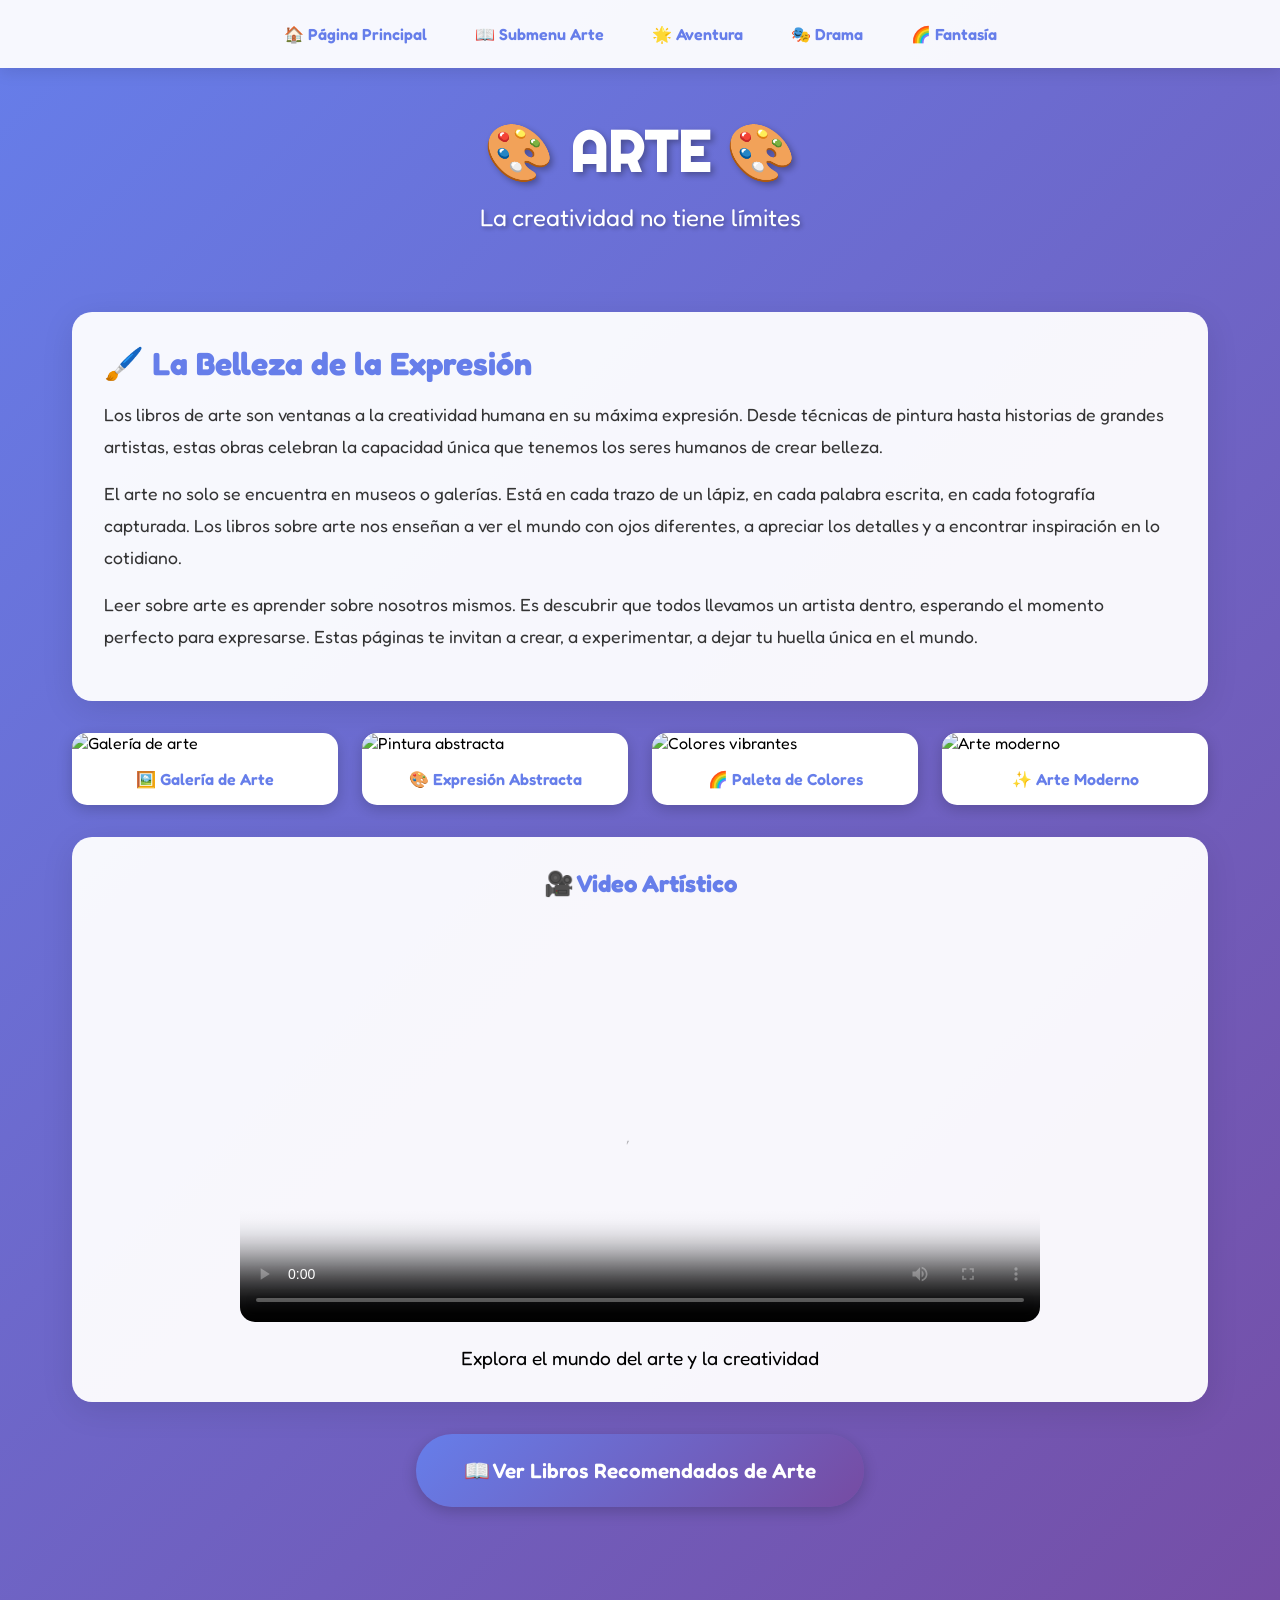
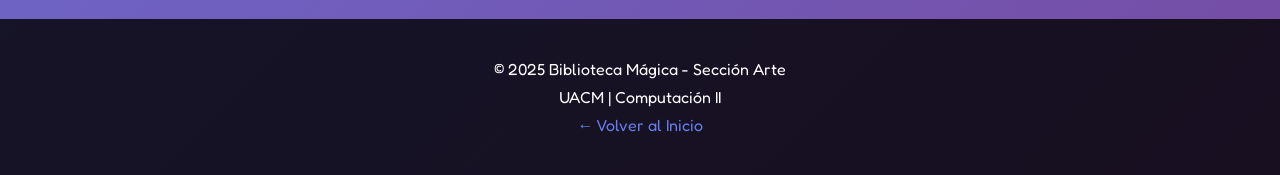
==== arte.html @ 29339f10 "Add files via upload" ====
<!DOCTYPE html>
<html lang="es">
<head>
    <meta charset="UTF-8">
    <meta name="viewport" content="width=device-width, initial-scale=1.0">
    <title>🎨 Arte - Biblioteca Mágica</title>
    <link rel="icon" href="data:image/svg+xml,<svg xmlns='http://www.w3.org/2000/svg' viewBox='0 0 100 100'><text y='.9em' font-size='90'>🎨</text></svg>">
    <link href="https://fonts.googleapis.com/css2?family=Righteous&family=Fredoka:wght@400;600;700&display=swap" rel="stylesheet">
    <link rel="stylesheet" href="arte.css">
    <style>
         </style>
</head>
<body>
    <div class="bubbles">
        <div class="bubble"></div>
        <div class="bubble"></div>
        <div class="bubble"></div>
        <div class="bubble"></div>
        <div class="bubble"></div>
        <div class="bubble"></div>
        <div class="bubble"></div>
        <div class="bubble"></div>
        <div class="bubble"></div>
        <div class="bubble"></div>
    </div>

    <nav>
        <div class="nav-links">
            <a href="index.html" class="back-btn">🏠 Página Principal</a>
            <a href="submenu-arte.html">📖 Submenu Arte</a>
            <a href="aventura.html">🌟 Aventura</a>
            <a href="drama.html">🎭 Drama</a>
            <a href="fantasia.html">🌈 Fantasía</a>
        </div>
    </nav>

    <div class="header">
        <h1>🎨 ARTE 🎨</h1>
        <p>La creatividad no tiene límites</p>
    </div>

    <div class="container">
        <div class="content-box">
            <h2>🖌️ La Belleza de la Expresión</h2>
            <p>Los libros de arte son ventanas a la creatividad humana en su máxima expresión. Desde técnicas de pintura hasta historias de grandes artistas, estas obras celebran la capacidad única que tenemos los seres humanos de crear belleza.</p>
            <p>El arte no solo se encuentra en museos o galerías. Está en cada trazo de un lápiz, en cada palabra escrita, en cada fotografía capturada. Los libros sobre arte nos enseñan a ver el mundo con ojos diferentes, a apreciar los detalles y a encontrar inspiración en lo cotidiano.</p>
            <p>Leer sobre arte es aprender sobre nosotros mismos. Es descubrir que todos llevamos un artista dentro, esperando el momento perfecto para expresarse. Estas páginas te invitan a crear, a experimentar, a dejar tu huella única en el mundo.</p>
        </div>

        <div class="gallery">
            <div class="img-card">
                <img src="https://images.unsplash.com/photo-1460661419201-fd4cecdf8a8b?w=800&q=80" alt="Galería de arte">
                <div class="caption">🖼️ Galería de Arte</div>
            </div>
            <div class="img-card">
                <img src="https://images.unsplash.com/photo-1513364776144-60967b0f800f?w=800&q=80" alt="Pintura abstracta">
                <div class="caption">🎨 Expresión Abstracta</div>
            </div>
            <div class="img-card">
                <img src="https://images.unsplash.com/photo-1579783902614-a3fb3927b6a5?w=800&q=80" alt="Colores vibrantes">
                <div class="caption">🌈 Paleta de Colores</div>
            </div>
            <div class="img-card">
                <img src="https://images.unsplash.com/photo-1547826039-bfc35e0f1ea8?w=800&q=80" alt="Arte moderno">
                <div class="caption">✨ Arte Moderno</div>
            </div>
        </div>

        <div class="video-zone">
            <h2>🎥 Video Artístico</h2>
            <div class="video-wrapper">
                <video controls poster="https://images.unsplash.com/photo-1460661419201-fd4cecdf8a8b?w=800&q=80">
                    <source src="https://commondatastorage.googleapis.com/gtv-videos-bucket/sample/ForBiggerEscapes.mp4" type="video/mp4">
                    Tu navegador no soporta el elemento de video.
                </video>
                <p style="margin-top: 20px; font-size: 1.2rem; text-align: center;">Explora el mundo del arte y la creatividad</p>
            </div>
        </div>

        <div class="submenu-area">
            <a href="submenu-arte.html" class="submenu-btn">📖 Ver Libros Recomendados de Arte</a>
        </div>
    </div>

    <footer>
        <p>© 2025 Biblioteca Mágica - Sección Arte</p>
        <p>UACM | Computación II</p>
        <p><a href="proyecto.htmls">← Volver al Inicio</a></p>
    </footer>
</body>
</html>
---- arte.css ----
* {
            margin: 0;
            padding: 0;
            box-sizing: border-box;
        }

        body {
            font-family: 'Fredoka', sans-serif;
            background: linear-gradient(135deg, #667eea 0%, #764ba2 100%);
            min-height: 100vh;
            position: relative;
            overflow-x: hidden;
        }

    
        .bubbles {
            position: fixed;
            width: 100%;
            height: 100%;
            z-index: 0;
            overflow: hidden;
            top: 0;
            left: 0;
            pointer-events: none;
        }

        .bubble {
            position: absolute;
            bottom: -100px;
            background: rgba(255, 255, 255, 0.15);
            border-radius: 50%;
            opacity: 0.5;
            animation: rise 15s infinite ease-in;
        }

        .bubble:nth-child(1) { width: 40px; height: 40px; left: 10%; animation-delay: 0s; }
        .bubble:nth-child(2) { width: 20px; height: 20px; left: 20%; animation-delay: 2s; animation-duration: 12s; }
        .bubble:nth-child(3) { width: 50px; height: 50px; left: 35%; animation-delay: 4s; }
        .bubble:nth-child(4) { width: 80px; height: 80px; left: 50%; animation-delay: 0s; animation-duration: 18s; }
        .bubble:nth-child(5) { width: 35px; height: 35px; left: 55%; animation-delay: 1s; }
        .bubble:nth-child(6) { width: 45px; height: 45px; left: 65%; animation-delay: 3s; animation-duration: 14s; }
        .bubble:nth-child(7) { width: 90px; height: 90px; left: 70%; animation-delay: 2s; }
        .bubble:nth-child(8) { width: 25px; height: 25px; left: 80%; animation-delay: 5s; animation-duration: 11s; }
        .bubble:nth-child(9) { width: 15px; height: 15px; left: 90%; animation-delay: 1s; }
        .bubble:nth-child(10) { width: 60px; height: 60px; left: 95%; animation-delay: 4s; }

        @keyframes rise {
            0% {
                bottom: -100px;
                transform: translateX(0);
            }
            50% {
                transform: translateX(100px);
            }
            100% {
                bottom: 1080px;
                transform: translateX(-200px);
            }
        }

        nav {
            background: rgba(255, 255, 255, 0.95);
            padding: 1rem 2rem;
            box-shadow: 0 4px 15px rgba(0, 0, 0, 0.1);
            position: relative;
            z-index: 100;
        }

        .nav-links {
            display: flex;
            gap: 1rem;
            flex-wrap: wrap;
            justify-content: center;
        }

        .nav-links a {
            text-decoration: none;
            color: #667eea;
            font-weight: 600;
            padding: 0.5rem 1rem;
            border-radius: 20px;
            transition: all 0.3s;
        }

        .nav-links a:hover {
            background: #667eea;
            color: white;
            transform: translateY(-2px);
        }

        .header {
            text-align: center;
            padding: 3rem 1rem;
            color: white;
            position: relative;
            z-index: 1;
        }

        .header h1 {
            font-family: 'Righteous', cursive;
            font-size: 3.5rem;
            text-shadow: 3px 3px 6px rgba(0, 0, 0, 0.3);
            margin-bottom: 1rem;
        }

        .header p {
            font-size: 1.5rem;
            text-shadow: 2px 2px 4px rgba(0, 0, 0, 0.3);
        }

        .container {
            max-width: 1200px;
            margin: 0 auto;
            padding: 2rem;
            position: relative;
            z-index: 1;
        }

        .content-box {
            background: rgba(255, 255, 255, 0.95);
            padding: 2rem;
            border-radius: 20px;
            margin-bottom: 2rem;
            box-shadow: 0 8px 32px rgba(0, 0, 0, 0.1);
        }

        .content-box h2 {
            color: #667eea;
            margin-bottom: 1rem;
            font-size: 2rem;
        }

        .content-box p {
            line-height: 1.8;
            color: #333;
            margin-bottom: 1rem;
            font-size: 1.1rem;
        }

        .gallery {
            display: grid;
            grid-template-columns: repeat(auto-fit, minmax(250px, 1fr));
            gap: 1.5rem;
            margin-bottom: 2rem;
        }

        .img-card {
            border-radius: 15px;
            overflow: hidden;
            box-shadow: 0 4px 15px rgba(0, 0, 0, 0.2);
            transition: transform 0.3s;
            background: white;
        }

        .img-card:hover {
            transform: translateY(-10px);
        }

        .img-card img {
            width: 100%;
            height: 250px;
            object-fit: cover;
        }

        .caption {
            padding: 1rem;
            text-align: center;
            font-weight: 600;
            color: #667eea;
        }

        .video-zone {
            background: rgba(255, 255, 255, 0.95);
            padding: 2rem;
            border-radius: 20px;
            margin-bottom: 2rem;
            box-shadow: 0 8px 32px rgba(0, 0, 0, 0.1);
        }

        .video-zone h2 {
            color: #667eea;
            margin-bottom: 1.5rem;
            text-align: center;
        }

        .video-wrapper {
            max-width: 800px;
            margin: 0 auto;
        }

        video {
            width: 100%;
            border-radius: 15px;
        }

        .submenu-area {
            text-align: center;
            margin: 2rem 0;
        }

        .submenu-btn {
            display: inline-block;
            padding: 1.5rem 3rem;
            background: linear-gradient(135deg, #667eea 0%, #764ba2 100%);
            color: white;
            text-decoration: none;
            border-radius: 50px;
            font-size: 1.3rem;
            font-weight: 600;
            box-shadow: 0 4px 15px rgba(0, 0, 0, 0.2);
            transition: all 0.3s;
        }

        .submenu-btn:hover {
            transform: translateY(-5px);
            box-shadow: 0 8px 25px rgba(0, 0, 0, 0.3);
        }

        footer {
            background: rgba(0, 0, 0, 0.8);
            color: white;
            text-align: center;
            padding: 2rem;
            margin-top: 3rem;
            position: relative;
            z-index: 1;
        }

        footer p {
            margin: 0.5rem 0;
        }

        footer a {
            color: #667eea;
            text-decoration: none;
        }

        footer a:hover {
            color: #764ba2;
        }

        @media (max-width: 768px) {
            .header h1 {
                font-size: 2.5rem;
            }

            .gallery {
                grid-template-columns: 1fr;
            }
        }
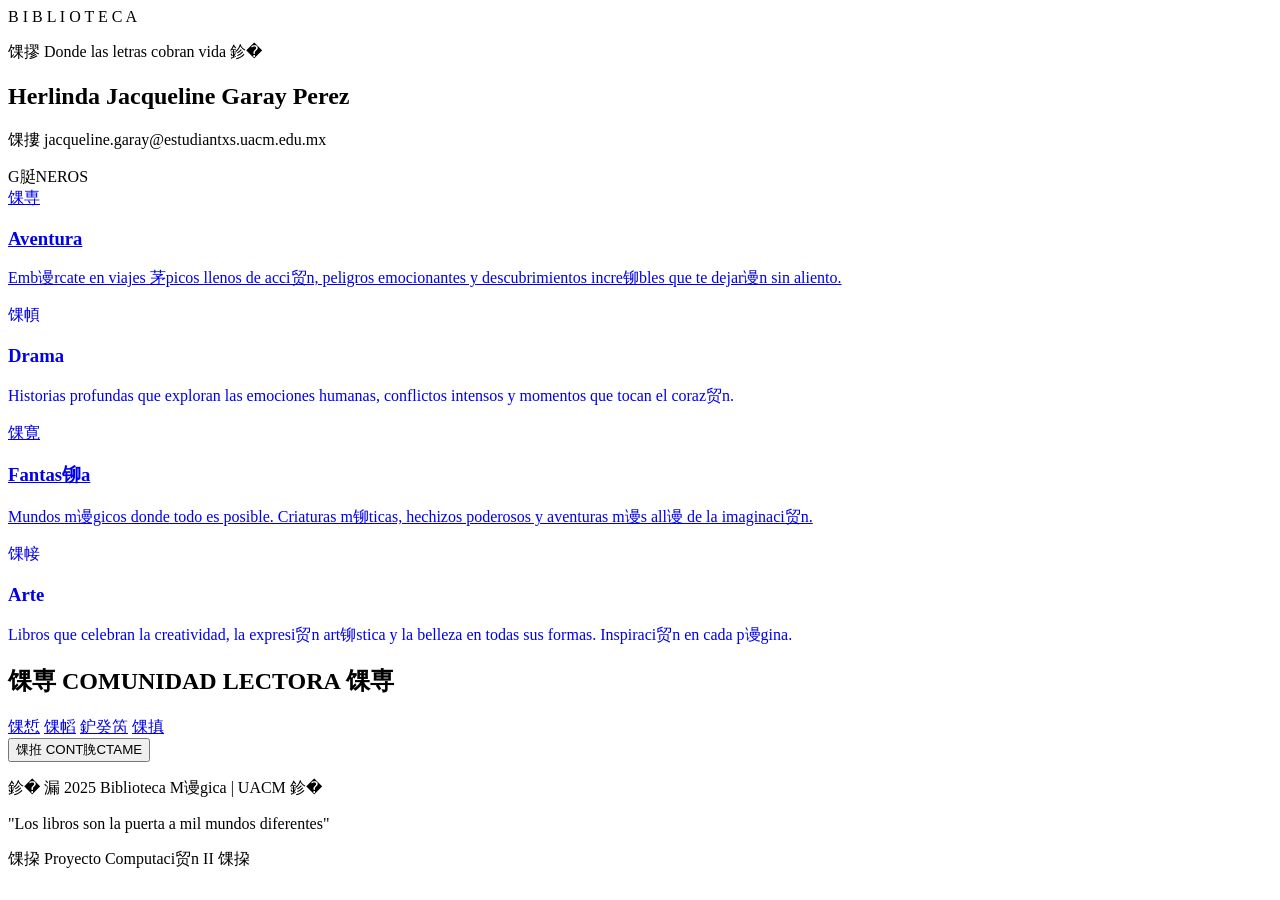
==== commit 620c7464: "Revise arte.html structure and content Updated the arte.html file to reflect changes in title, added" ====
--- a/arte.html
+++ b/arte.html
@@ -3,89 +3,92 @@
 <head>
     <meta charset="UTF-8">
     <meta name="viewport" content="width=device-width, initial-scale=1.0">
-    <title>🎨 Arte - Biblioteca Mágica</title>
-    <link rel="icon" href="data:image/svg+xml,<svg xmlns='http://www.w3.org/2000/svg' viewBox='0 0 100 100'><text y='.9em' font-size='90'>🎨</text></svg>">
-    <link href="https://fonts.googleapis.com/css2?family=Righteous&family=Fredoka:wght@400;600;700&display=swap" rel="stylesheet">
-    <link rel="stylesheet" href="arte.css">
-    <style>
-         </style>
+    <title>馃摎 Biblioteca M谩gica - Letras en Movimiento</title>
+    <link rel="icon" href="data:image/svg+xml,<svg xmlns='http:                                                                                                
+    <link rel="preconnect" href="https://fonts.googleapis.com">
+    <link rel="preconnect" href="https:                                 
+    <link href="https://fonts.googleapis.com/css2?family=Righteous&family=Fredoka:wght@400;600;700&family=Pacifico&display=swap" rel="stylesheet">
+    <link rel="stylesheet" href="Proyecto.css">
 </head>
 <body>
-    <div class="bubbles">
-        <div class="bubble"></div>
-        <div class="bubble"></div>
-        <div class="bubble"></div>
-        <div class="bubble"></div>
-        <div class="bubble"></div>
-        <div class="bubble"></div>
-        <div class="bubble"></div>
-        <div class="bubble"></div>
-        <div class="bubble"></div>
-        <div class="bubble"></div>
+    <div class="animated-background"></div>
+    <div id="bubblesContainer"></div>
+    <section class="hero">
+        <div class="dancing-title">
+            <span class="letter">B</span>
+            <span class="letter">I</span>
+            <span class="letter">B</span>
+            <span class="letter">L</span>
+            <span class="letter">I</span>
+            <span class="letter">O</span>
+            <span class="letter">T</span>
+            <span class="letter">E</span>
+            <span class="letter">C</span>
+            <span class="letter">A</span>
+        </div>
+        <p class="subtitle">
+            <span class="emoji-float">馃摎</span> Donde las letras cobran vida <span class="emoji-float">鉁�</span>
+        </p>
+    </section>
+    <div class="info-box">
+        <h2>Herlinda Jacqueline Garay Perez</h2>
+        <p>馃摟 jacqueline.garay@estudiantxs.uacm.edu.mx</p>
     </div>
-
-    <nav>
-        <div class="nav-links">
-            <a href="index.html" class="back-btn">🏠 Página Principal</a>
-            <a href="submenu-arte.html">📖 Submenu Arte</a>
-            <a href="aventura.html">🌟 Aventura</a>
-            <a href="drama.html">🎭 Drama</a>
-            <a href="fantasia.html">🌈 Fantasía</a>
-        </div>
-    </nav>
-
-    <div class="header">
-        <h1>🎨 ARTE 🎨</h1>
-        <p>La creatividad no tiene límites</p>
-    </div>
-
-    <div class="container">
-        <div class="content-box">
-            <h2>🖌️ La Belleza de la Expresión</h2>
-            <p>Los libros de arte son ventanas a la creatividad humana en su máxima expresión. Desde técnicas de pintura hasta historias de grandes artistas, estas obras celebran la capacidad única que tenemos los seres humanos de crear belleza.</p>
-            <p>El arte no solo se encuentra en museos o galerías. Está en cada trazo de un lápiz, en cada palabra escrita, en cada fotografía capturada. Los libros sobre arte nos enseñan a ver el mundo con ojos diferentes, a apreciar los detalles y a encontrar inspiración en lo cotidiano.</p>
-            <p>Leer sobre arte es aprender sobre nosotros mismos. Es descubrir que todos llevamos un artista dentro, esperando el momento perfecto para expresarse. Estas páginas te invitan a crear, a experimentar, a dejar tu huella única en el mundo.</p>
-        </div>
-
-        <div class="gallery">
-            <div class="img-card">
-                <img src="https://images.unsplash.com/photo-1460661419201-fd4cecdf8a8b?w=800&q=80" alt="Galería de arte">
-                <div class="caption">🖼️ Galería de Arte</div>
-            </div>
-            <div class="img-card">
-                <img src="https://images.unsplash.com/photo-1513364776144-60967b0f800f?w=800&q=80" alt="Pintura abstracta">
-                <div class="caption">🎨 Expresión Abstracta</div>
-            </div>
-            <div class="img-card">
-                <img src="https://images.unsplash.com/photo-1579783902614-a3fb3927b6a5?w=800&q=80" alt="Colores vibrantes">
-                <div class="caption">🌈 Paleta de Colores</div>
-            </div>
-            <div class="img-card">
-                <img src="https://images.unsplash.com/photo-1547826039-bfc35e0f1ea8?w=800&q=80" alt="Arte moderno">
-                <div class="caption">✨ Arte Moderno</div>
-            </div>
-        </div>
-
-        <div class="video-zone">
-            <h2>🎥 Video Artístico</h2>
-            <div class="video-wrapper">
-                <video controls poster="https://images.unsplash.com/photo-1460661419201-fd4cecdf8a8b?w=800&q=80">
-                    <source src="https://commondatastorage.googleapis.com/gtv-videos-bucket/sample/ForBiggerEscapes.mp4" type="video/mp4">
-                    Tu navegador no soporta el elemento de video.
-                </video>
-                <p style="margin-top: 20px; font-size: 1.2rem; text-align: center;">Explora el mundo del arte y la creatividad</p>
-            </div>
-        </div>
-
-        <div class="submenu-area">
-            <a href="submenu-arte.html" class="submenu-btn">📖 Ver Libros Recomendados de Arte</a>
+    <div class="section-title">
+        <div class="bounce-text">
+            <span>G</span><span>脡</span><span>N</span><span>E</span><span>R</span><span>O</span><span>S</span>
         </div>
     </div>
-
+    <div class="books-container">
+        <a href="https:                                                                                          
+            <div class="book-box">
+                <span class="book-icon">馃専</span>
+                <h3>Aventura</h3>
+                <p>Emb谩rcate en viajes 茅picos llenos de acci贸n, peligros emocionantes y descubrimientos incre铆bles que te dejar谩n sin aliento.</p>
+            </div>
+        </a>
+        <a href="https://twitter.com" target="_blank" style="text-decoration: none;">
+            <div class="book-box">
+                <span class="book-icon">馃幁</span>
+                <h3>Drama</h3>
+                <p>Historias profundas que exploran las emociones humanas, conflictos intensos y momentos que tocan el coraz贸n.</p>
+            </div>
+        </a>
+        <a href="https:                                                                
+            <div class="book-box">
+                <span class="book-icon">馃寛</span>
+                <h3>Fantas铆a</h3>
+                <p>Mundos m谩gicos donde todo es posible. Criaturas m铆ticas, hechizos poderosos y aventuras m谩s all谩 de la imaginaci贸n.</p>
+            </div>
+        </a>
+        <a href="https://tiktok.com" target="_blank" style="text-decoration: none;">
+            <div class="book-box">
+                <span class="book-icon">馃帹</span>
+                <h3>Arte</h3>
+                <p>Libros que celebran la creatividad, la expresi贸n art铆stica y la belleza en todas sus formas. Inspiraci贸n en cada p谩gina.</p>
+            </div>
+        </a>
+    </div>
+    <section class="social-area">
+        <h2>馃専 COMUNIDAD LECTORA 馃専</h2>
+        <div class="icons-row">
+            <a href="https:                                                                                                          
+            <a href="https://twitter.com" target="_blank" class="icon-bubble" title="Twitter">馃惁</a>
+            <a href="https:                                                                                 
+            <a href="https://tiktok.com" target="_blank" class="icon-bubble" title="TikTok">馃幍</a>
+            <a href="https:                                                                                
+            <a href="contacto.html" class="icon-bubble" title="Contacto">鈩癸笍</a>
+            <a href="https://maps.google.com/?q=UACM+Casa+Libertad" target="_blank" class="icon-bubble" title="Ubicaci贸n">馃搷</a>
+        </div>
+        <a href="contactame.html" style="text-decoration: none;">
+            <button class="mega-button">馃拰 CONT脕CTAME</button>
+        </a>
+    </section>
     <footer>
-        <p>© 2025 Biblioteca Mágica - Sección Arte</p>
-        <p>UACM | Computación II</p>
-        <p><a href="proyecto.htmls">← Volver al Inicio</a></p>
+        <p>鉁� 漏 2025 Biblioteca M谩gica | UACM 鉁�</p>
+        <p>"Los libros son la puerta a mil mundos diferentes"</p>
+        <p>馃挅 Proyecto Computaci贸n II 馃挅</p>
     </footer>
+    <script src="Proyecto.js"></script>
 </body>
-</html>+</html>
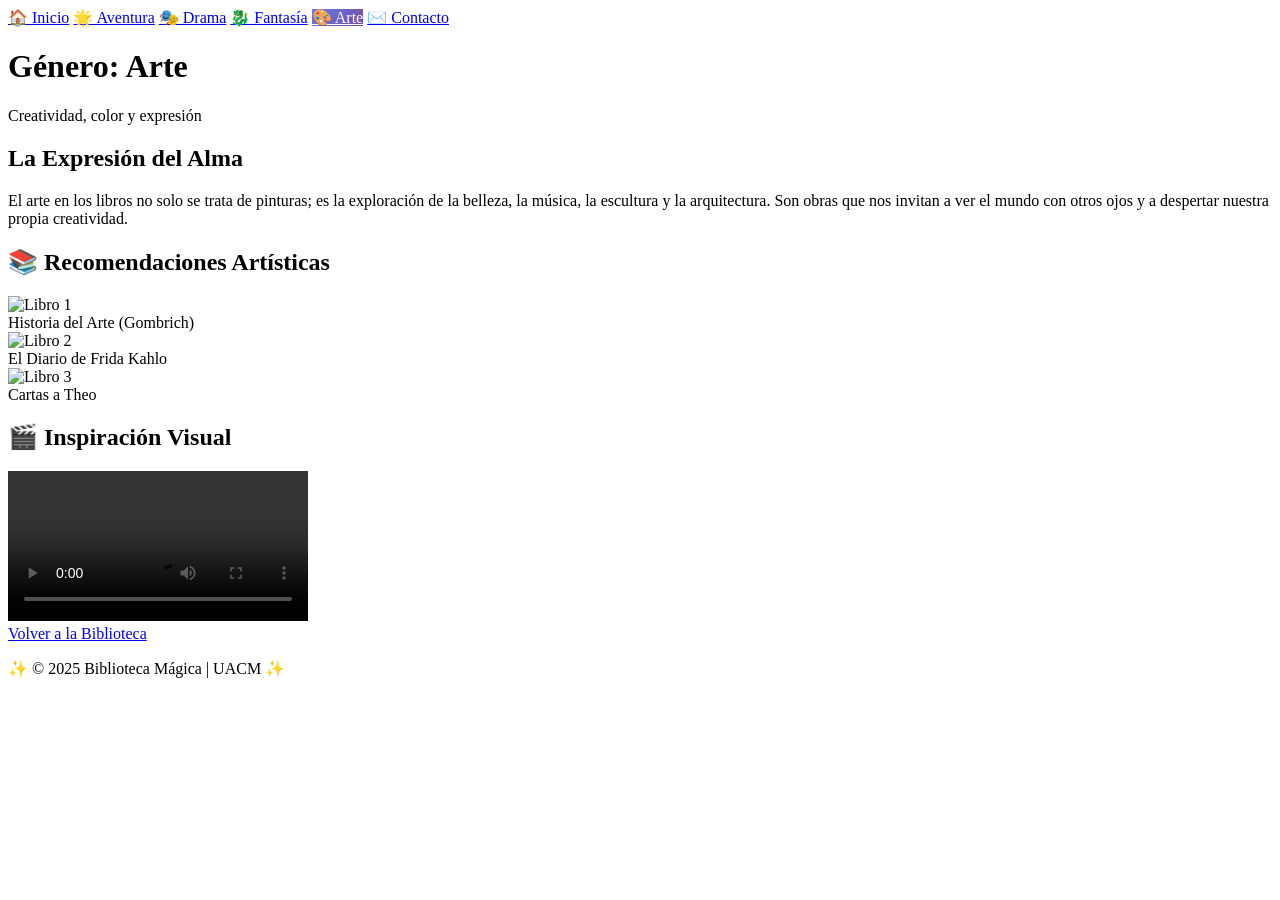
==== commit 4b52cd27: "Revise arte.html for content and structure improvements Updated the arte.html file to enhance the co" ====
--- a/arte.html
+++ b/arte.html
@@ -3,92 +3,92 @@
 <head>
     <meta charset="UTF-8">
     <meta name="viewport" content="width=device-width, initial-scale=1.0">
-    <title>馃摎 Biblioteca M谩gica - Letras en Movimiento</title>
-    <link rel="icon" href="data:image/svg+xml,<svg xmlns='http:                                                                                                
+    <title>Arte - Biblioteca Mágica</title>
+    
+    <!-- Fuentes -->
     <link rel="preconnect" href="https://fonts.googleapis.com">
-    <link rel="preconnect" href="https:                                 
+    <link rel="preconnect" href="https://fonts.gstatic.com" crossorigin>
     <link href="https://fonts.googleapis.com/css2?family=Righteous&family=Fredoka:wght@400;600;700&family=Pacifico&display=swap" rel="stylesheet">
-    <link rel="stylesheet" href="Proyecto.css">
+    
+    <!-- Conectamos con paginas.css -->
+    <link rel="stylesheet" href="paginas.css">
 </head>
 <body>
-    <div class="animated-background"></div>
-    <div id="bubblesContainer"></div>
-    <section class="hero">
-        <div class="dancing-title">
-            <span class="letter">B</span>
-            <span class="letter">I</span>
-            <span class="letter">B</span>
-            <span class="letter">L</span>
-            <span class="letter">I</span>
-            <span class="letter">O</span>
-            <span class="letter">T</span>
-            <span class="letter">E</span>
-            <span class="letter">C</span>
-            <span class="letter">A</span>
+
+    <!-- Fondo de Partículas Mágicas (Sparkles) -->
+    <div class="magic">
+        <div class="particle"></div><div class="particle"></div>
+        <div class="particle"></div><div class="particle"></div>
+        <div class="particle"></div><div class="particle"></div>
+        <div class="particle"></div><div class="particle"></div>
+        <div class="particle"></div><div class="particle"></div>
+    </div>
+
+    <!-- Menú de Navegación -->
+    <nav>
+        <div class="nav-links">
+            <a href="index.html">🏠 Inicio</a>
+            <a href="Aventura.html">🌟 Aventura</a>
+            <a href="Drama.html">🎭 Drama</a>
+            <a href="Fantasia.html">🐉 Fantasía</a>
+            <a href="Arte.html" style="background: linear-gradient(135deg, #667eea 0%, #764ba2 100%); color: white;">🎨 Arte</a>
+            <a href="contactame.html">✉️ Contacto</a>
         </div>
-        <p class="subtitle">
-            <span class="emoji-float">馃摎</span> Donde las letras cobran vida <span class="emoji-float">鉁�</span>
-        </p>
-    </section>
-    <div class="info-box">
-        <h2>Herlinda Jacqueline Garay Perez</h2>
-        <p>馃摟 jacqueline.garay@estudiantxs.uacm.edu.mx</p>
+    </nav>
+
+    <div class="header">
+        <h1>Género: Arte</h1>
+        <p>Creatividad, color y expresión</p>
     </div>
-    <div class="section-title">
-        <div class="bounce-text">
-            <span>G</span><span>脡</span><span>N</span><span>E</span><span>R</span><span>O</span><span>S</span>
+
+    <div class="container">
+        
+        <!-- Descripción -->
+        <div class="content-box">
+            <h2>La Expresión del Alma</h2>
+            <p>El arte en los libros no solo se trata de pinturas; es la exploración de la belleza, la música, la escultura y la arquitectura. Son obras que nos invitan a ver el mundo con otros ojos y a despertar nuestra propia creatividad.</p>
         </div>
+
+        <!-- Galería de Libros -->
+        <div class="content-box">
+            <h2>📚 Recomendaciones Artísticas</h2>
+            <div class="gallery">
+                <div class="img-card">
+                    <img src="https://via.placeholder.com/300x400?text=Historia+del+Arte" alt="Libro 1">
+                    <div class="caption">Historia del Arte (Gombrich)</div>
+                </div>
+                <div class="img-card">
+                    <img src="https://via.placeholder.com/300x400?text=Frida+Kahlo" alt="Libro 2">
+                    <div class="caption">El Diario de Frida Kahlo</div>
+                </div>
+                <div class="img-card">
+                    <img src="https://via.placeholder.com/300x400?text=Van+Gogh" alt="Libro 3">
+                    <div class="caption">Cartas a Theo</div>
+                </div>
+            </div>
+        </div>
+
+        <!-- Video Opcional -->
+        <div class="video-zone">
+            <h2>🎬 Inspiración Visual</h2>
+            <div class="video-wrapper">
+                <video controls>
+                    <source src="video_arte.mp4" type="video/mp4">
+                    Tu navegador no soporta videos.
+                </video>
+            </div>
+        </div>
+
+        <!-- Botón para volver -->
+        <div class="submenu-area">
+            <a href="index.html" class="submenu-btn">Volver a la Biblioteca</a>
+        </div>
+
     </div>
-    <div class="books-container">
-        <a href="https:                                                                                          
-            <div class="book-box">
-                <span class="book-icon">馃専</span>
-                <h3>Aventura</h3>
-                <p>Emb谩rcate en viajes 茅picos llenos de acci贸n, peligros emocionantes y descubrimientos incre铆bles que te dejar谩n sin aliento.</p>
-            </div>
-        </a>
-        <a href="https://twitter.com" target="_blank" style="text-decoration: none;">
-            <div class="book-box">
-                <span class="book-icon">馃幁</span>
-                <h3>Drama</h3>
-                <p>Historias profundas que exploran las emociones humanas, conflictos intensos y momentos que tocan el coraz贸n.</p>
-            </div>
-        </a>
-        <a href="https:                                                                
-            <div class="book-box">
-                <span class="book-icon">馃寛</span>
-                <h3>Fantas铆a</h3>
-                <p>Mundos m谩gicos donde todo es posible. Criaturas m铆ticas, hechizos poderosos y aventuras m谩s all谩 de la imaginaci贸n.</p>
-            </div>
-        </a>
-        <a href="https://tiktok.com" target="_blank" style="text-decoration: none;">
-            <div class="book-box">
-                <span class="book-icon">馃帹</span>
-                <h3>Arte</h3>
-                <p>Libros que celebran la creatividad, la expresi贸n art铆stica y la belleza en todas sus formas. Inspiraci贸n en cada p谩gina.</p>
-            </div>
-        </a>
-    </div>
-    <section class="social-area">
-        <h2>馃専 COMUNIDAD LECTORA 馃専</h2>
-        <div class="icons-row">
-            <a href="https:                                                                                                          
-            <a href="https://twitter.com" target="_blank" class="icon-bubble" title="Twitter">馃惁</a>
-            <a href="https:                                                                                 
-            <a href="https://tiktok.com" target="_blank" class="icon-bubble" title="TikTok">馃幍</a>
-            <a href="https:                                                                                
-            <a href="contacto.html" class="icon-bubble" title="Contacto">鈩癸笍</a>
-            <a href="https://maps.google.com/?q=UACM+Casa+Libertad" target="_blank" class="icon-bubble" title="Ubicaci贸n">馃搷</a>
-        </div>
-        <a href="contactame.html" style="text-decoration: none;">
-            <button class="mega-button">馃拰 CONT脕CTAME</button>
-        </a>
-    </section>
+
     <footer>
-        <p>鉁� 漏 2025 Biblioteca M谩gica | UACM 鉁�</p>
-        <p>"Los libros son la puerta a mil mundos diferentes"</p>
-        <p>馃挅 Proyecto Computaci贸n II 馃挅</p>
+        <p>✨ © 2025 Biblioteca Mágica | UACM ✨</p>
     </footer>
-    <script src="Proyecto.js"></script>
+
 </body>
 </html>
